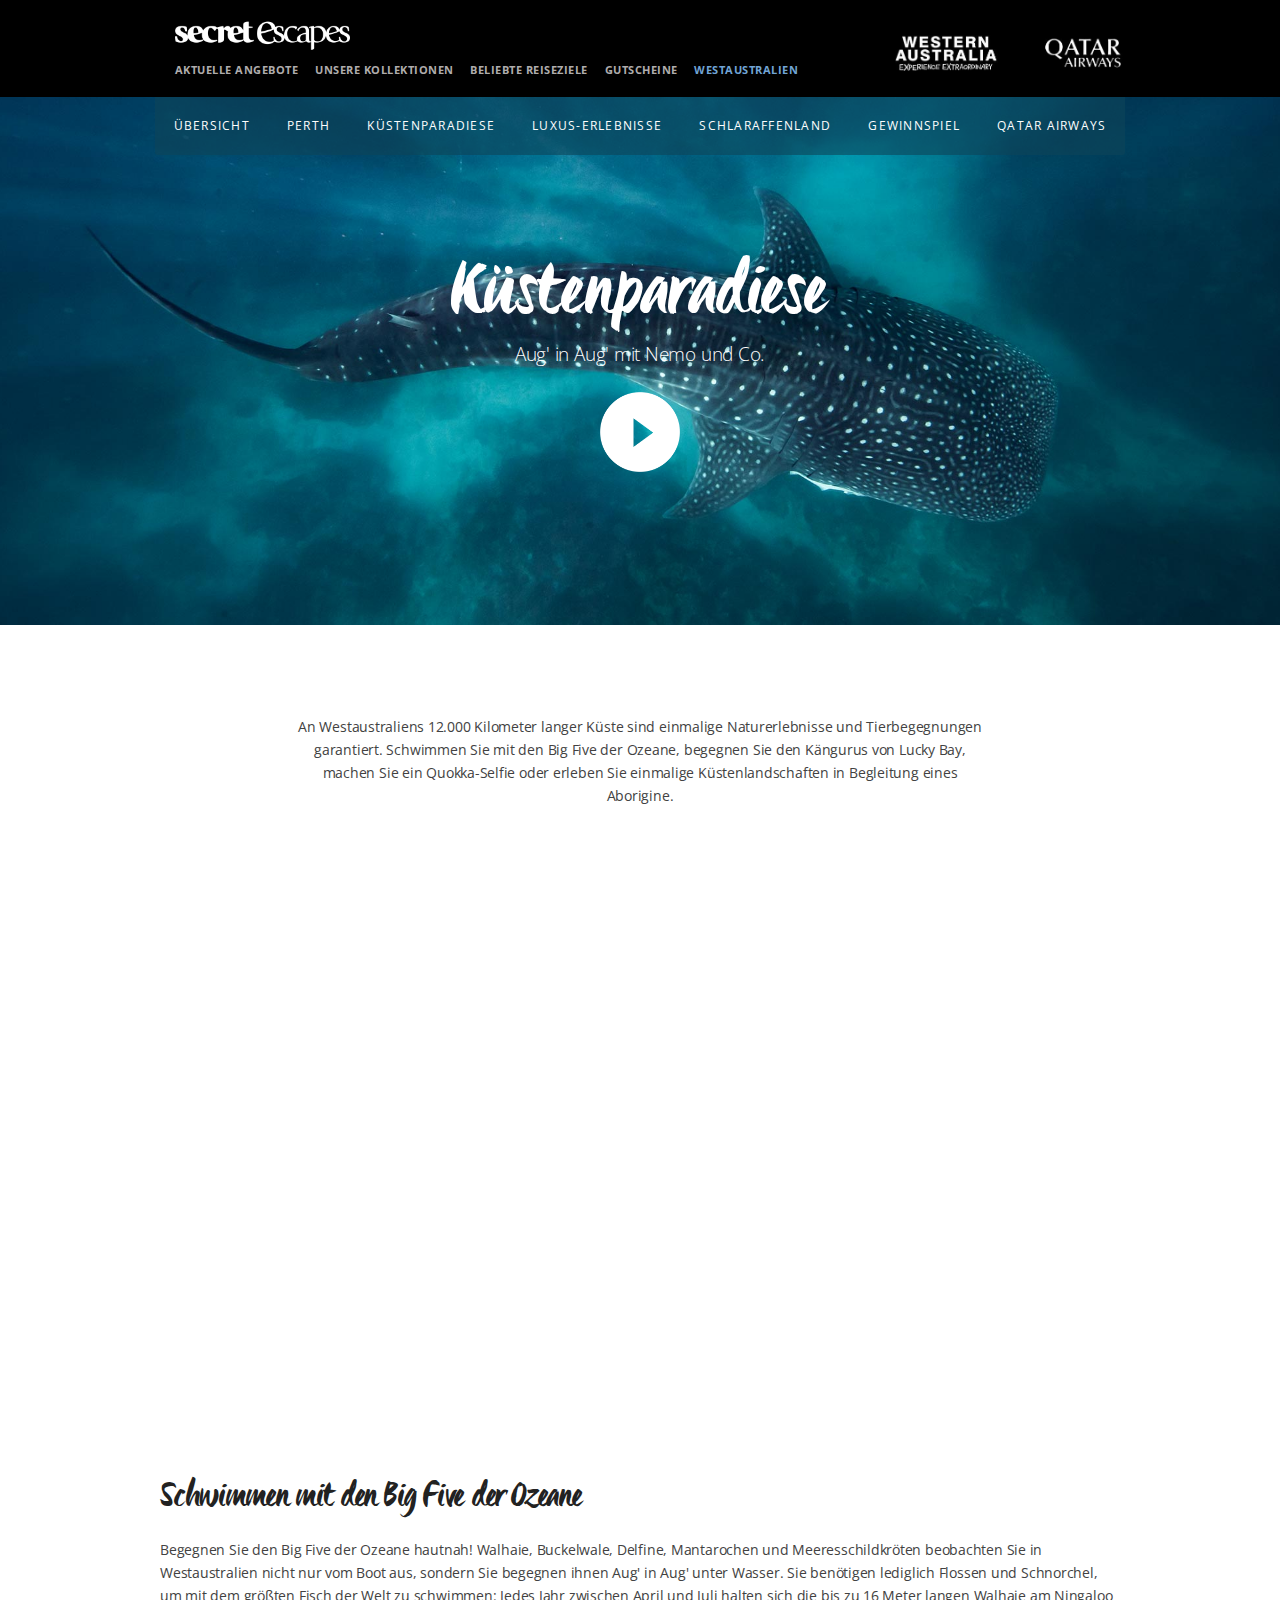
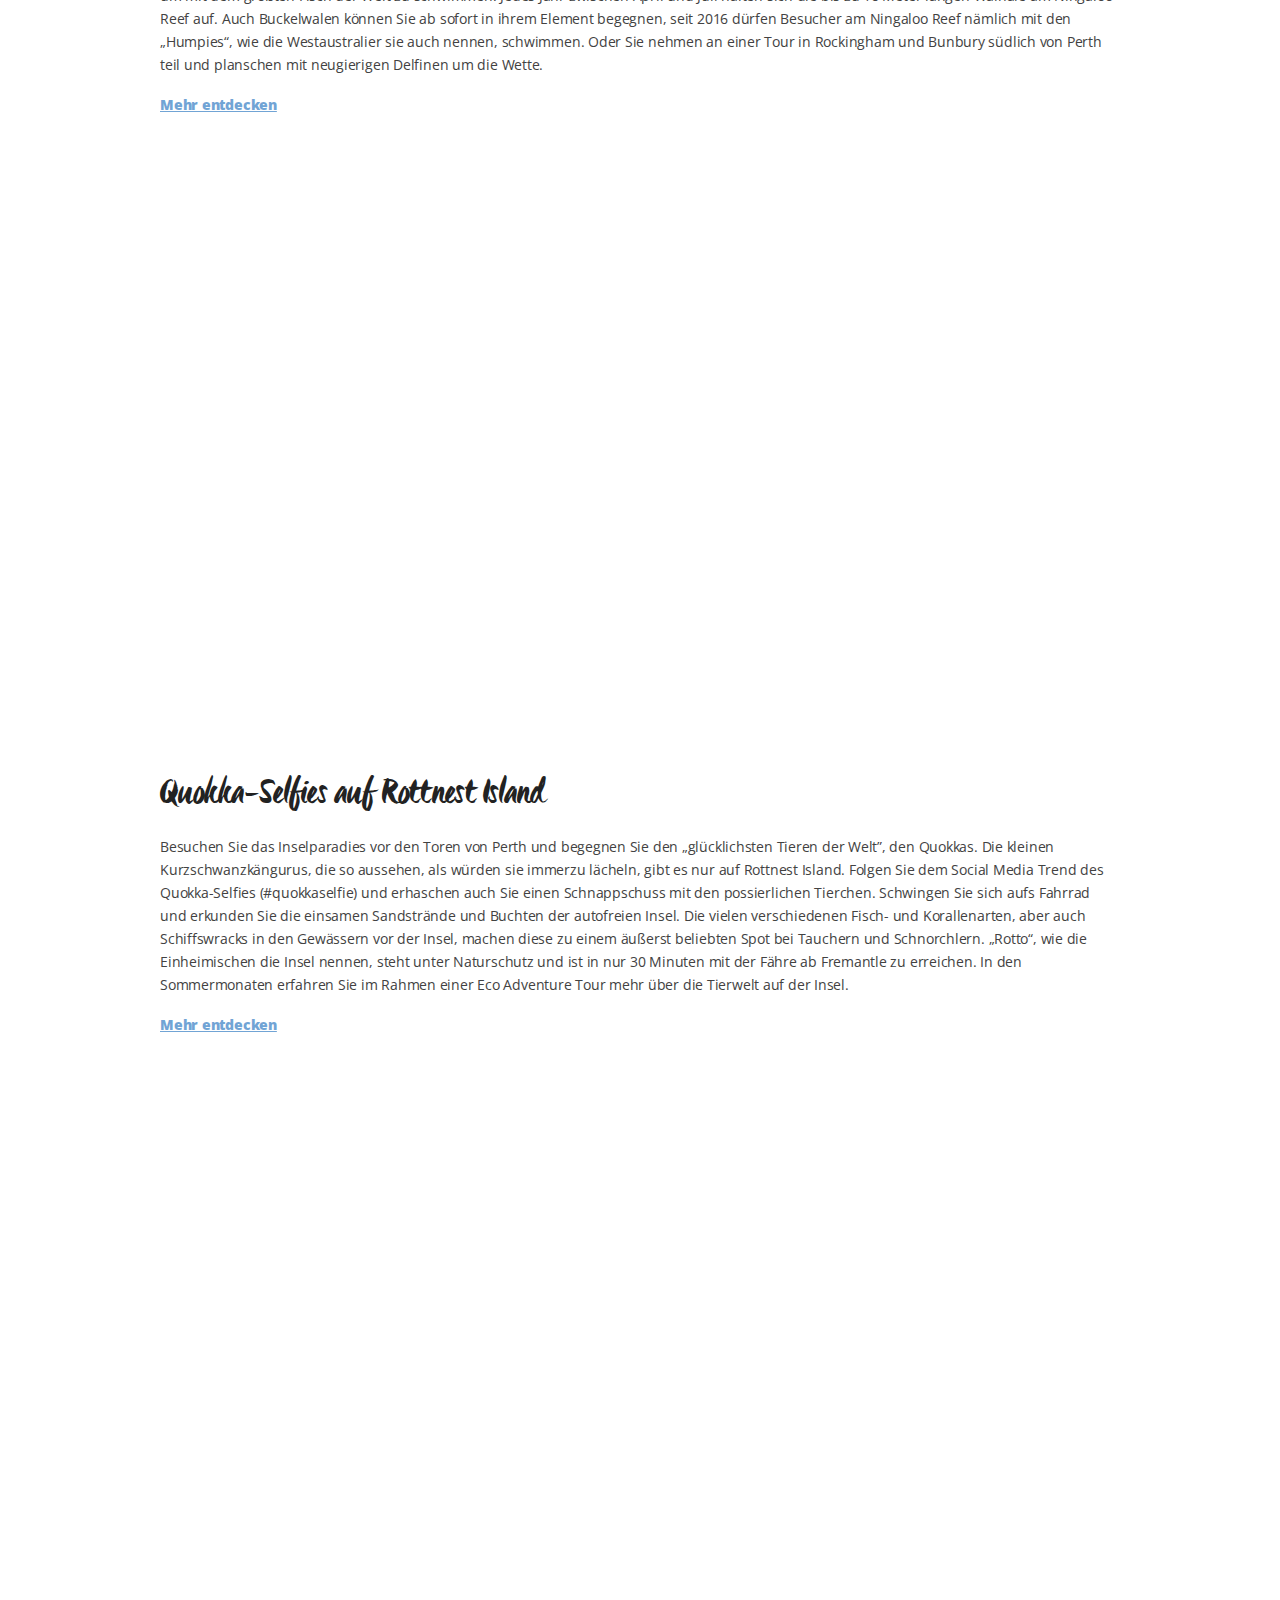
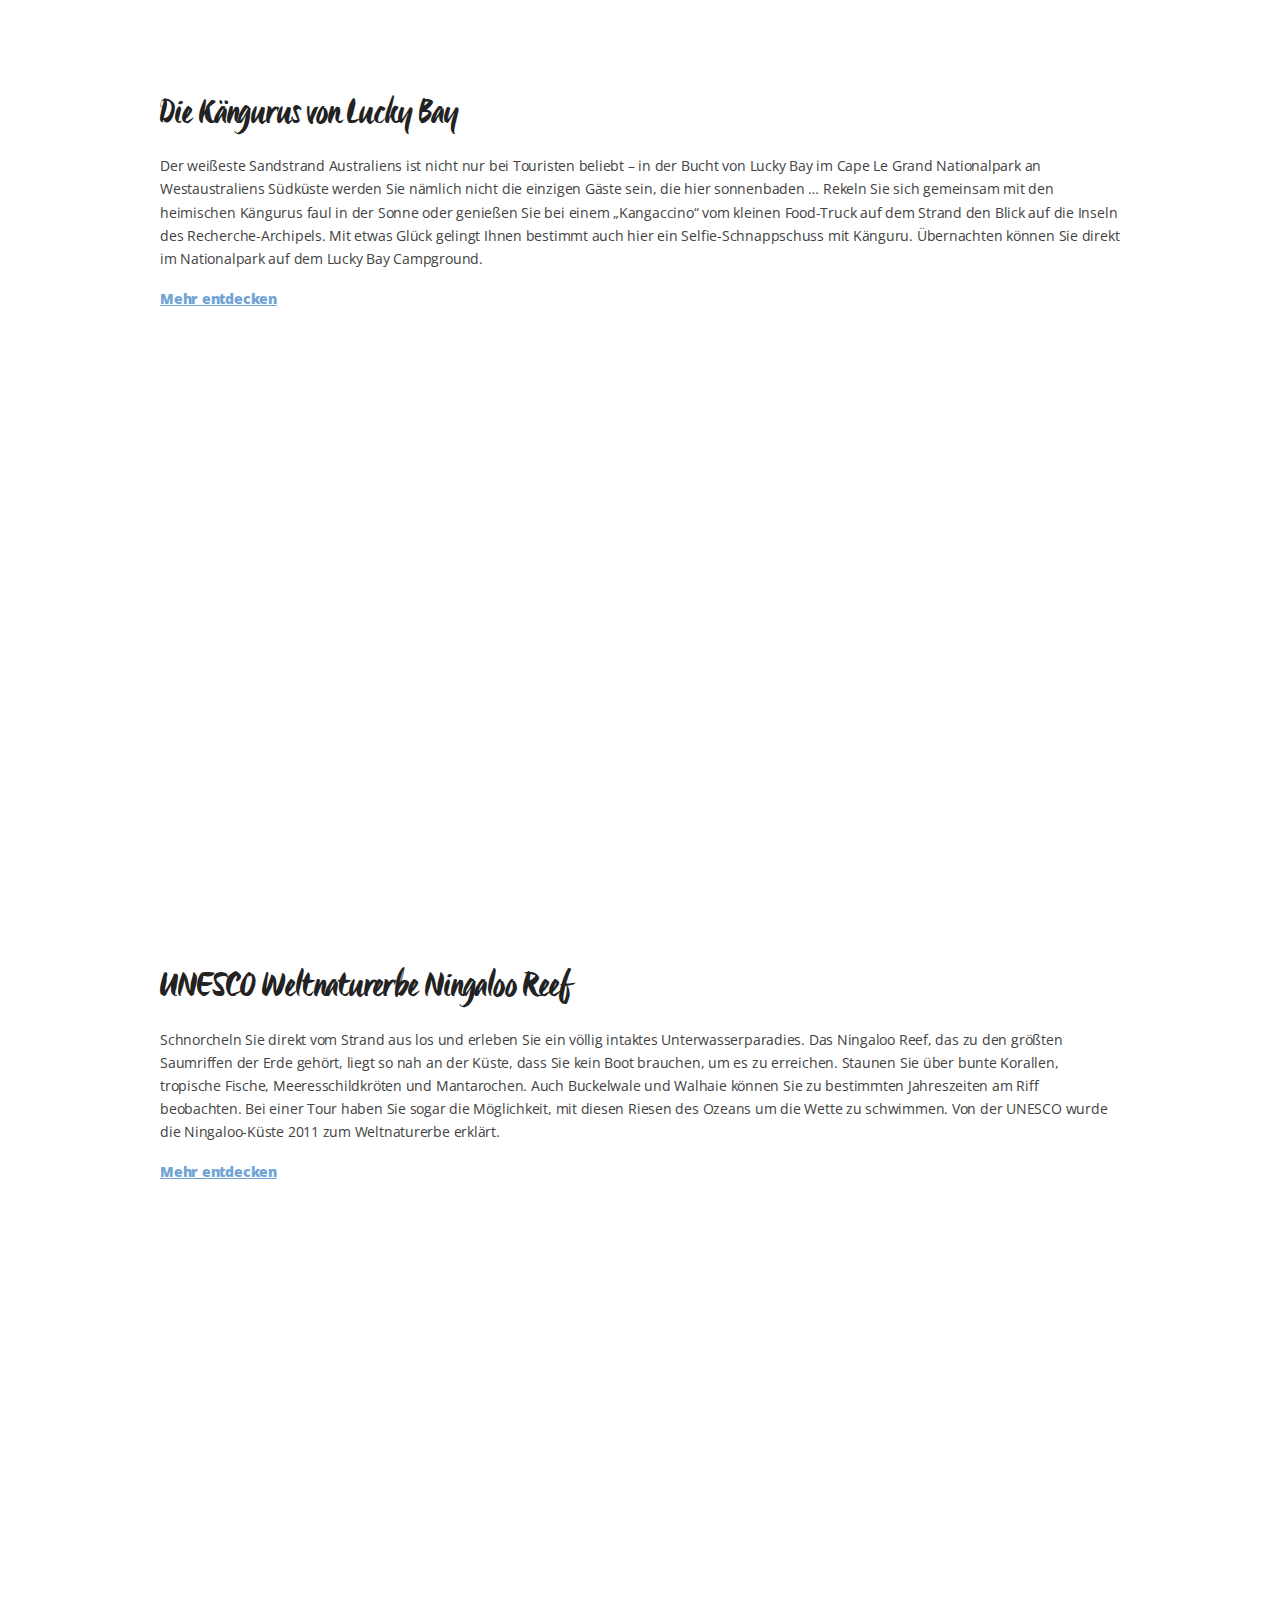
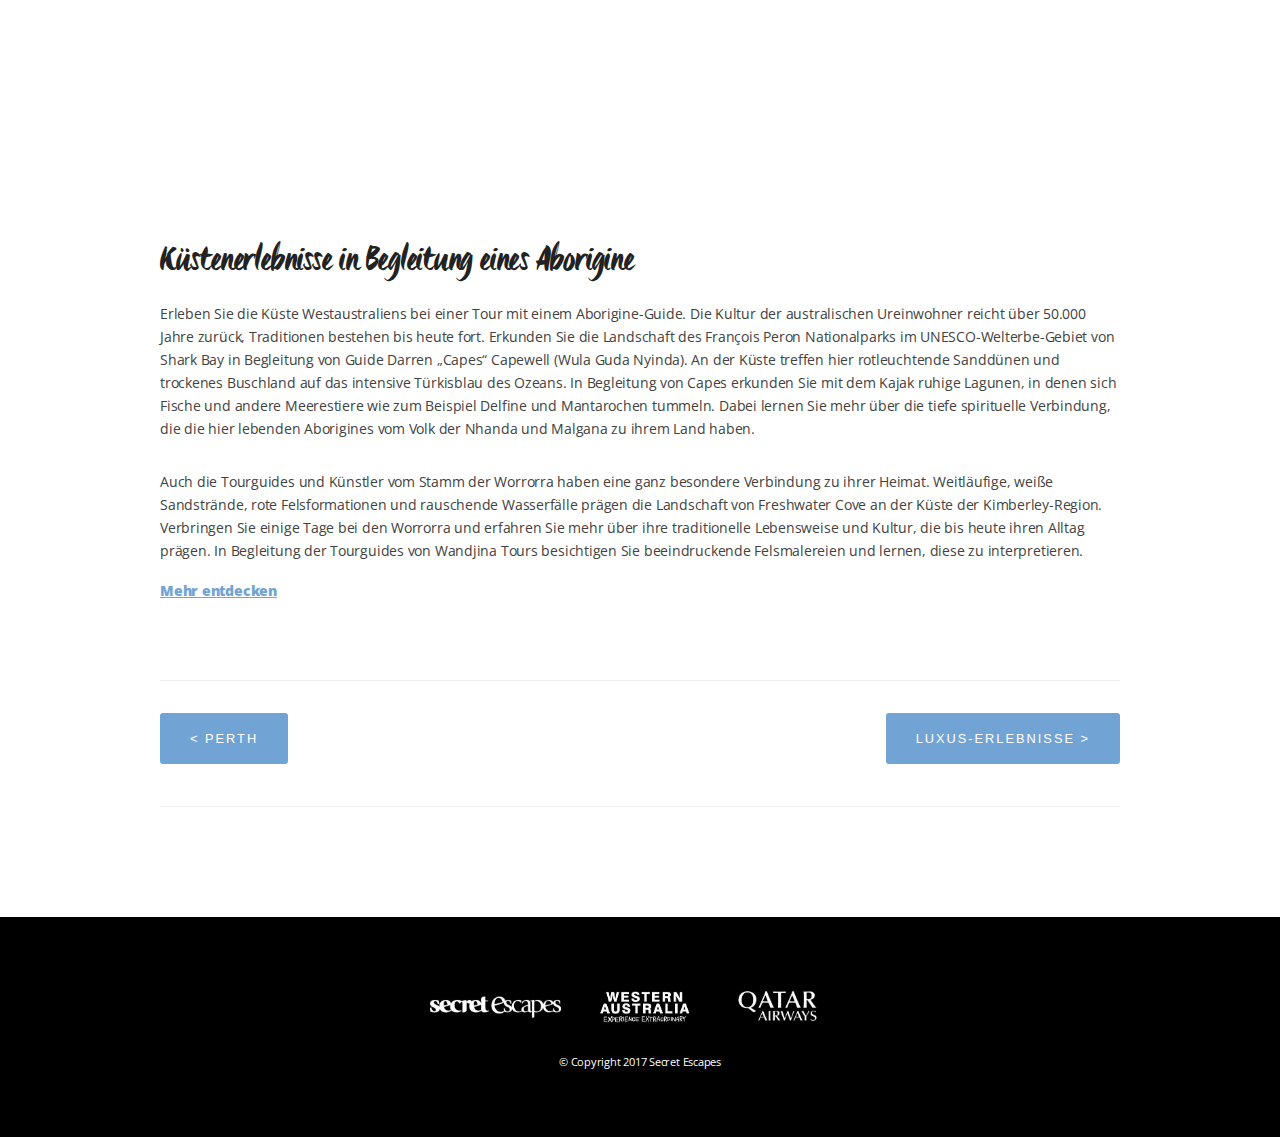
==== kustenparadiese.html @ 9f9bfd12 "original site" ====
<!DOCTYPE html>
<!--[if lt IE 7]>      <html class="no-js lt-ie9 lt-ie8 lt-ie7"> <![endif]-->
<!--[if IE 7]>         <html class="no-js lt-ie9 lt-ie8"> <![endif]-->
<!--[if IE 8]>         <html class="no-js lt-ie9"> <![endif]-->
<!--[if gt IE 8]><!--> <html class="no-js"> <!--<![endif]-->

<head>
<meta charset="utf-8">
<meta http-equiv="X-UA-Compatible" content="IE=edge">
<title>Erleben Sie Außergewöhnliches in Westaustralien</title>
<meta name="viewport" content="width=device-width, initial-scale=1">
<link href='http://fonts.googleapis.com/css?family=Open+Sans:400,300,600' rel='stylesheet' type='text/css'>
<link rel="stylesheet" type="text/css" href="fonts/MyFontsWebfontsKit.css">
<link rel="stylesheet" href="css/global.css">
<link rel="stylesheet" href="css/fancybox.css">
<link rel="stylesheet" href="css/main.css">
<script src="js/scripts.min.js"></script>

</head>
<body> 



<div class="header">
        
    <header class="site-header">

        <div class="row">

            <div class="mobile-menu-open"></div>
            
            <div class="se-logo">
                <a target="_blank" href="https://www.secretescapes.de/current-sales"><img src="images/SE_logo.png"></a>
            </div>

            <div class="site-nav">
                <div class="mobile-menu-close"></div>
                <ul>
                    <li><a href="https://www.secretescapes.de/aktuelle-angebote">Aktuelle Angebote</a></li>
                    <li><a href="https://www.secretescapes.de/strandurlaub/filter">Unsere Kollektionen</a></li>
                    <li><a href="https://www.secretescapes.de/top-destinations?id=topdHeaderLink">Beliebte Reiseziele</a></li>
                    <li><a href="https://www.secretescapes.de/geschenkgutscheine">Gutscheine</a></li>
                    <li><a class="current" href="index.html">Westaustralien</a></li>
                </ul>
            </div>

            <div class="partner-logo">
                <img src="images/partner-logo.jpg">
            </div>

        </div>

    </header>

    <div class="row">
        <div class="microsite-nav">
            <ul>
                <li><a href="index.html">Übersicht</a></li>
                <li><a href="perth.html">Perth</a></li>
                <li><a href="kustenparadiese.html">Küstenparadiese</a></li>
                <li><a href="luxus-erlebnisse.html">Luxus-Erlebnisse</a></li>
                <li><a href="schlaraffenland.html">Schlaraffenland</a></li>
                <li><a target="_blank" href="http://www.qatarairways.com/de/de/offers/visit-western-australia.page">GEWINNSPIEL</a></li>
                <li class="qatar-nav-link"><a href="qatar-airways.html">Qatar Airways</a></li>
            </ul>
        </div>
    </div>

</div>

<div class="main">

    <div class="hero hero-kustenparadiese">
        <div class="hero-text-wrap">
            <div class="hero-text">
                <h1>Küstenparadiese</h1>
                <h4>Aug' in Aug' mit Nemo und Co.</h4>
                <div class="play">
                    <a class="various fancybox.iframe" href="https://www.youtube.com/embed/nnSu4DzCwVo?autoplay=1"><img class="play-btn" src="images/play.png"></a> 
                </div>
            </div>
        </div>
    </div>

    <div class="content">

        <div class="intro">
            <div class="mobile-headline">
                <h1>Küstenparadiese</h1>
                <h4>Aug' in Aug' mit Nemo und Co.</h4>
            </div>
            <p class="single-col">An Westaustraliens 12.000 Kilometer langer Küste sind einmalige Naturerlebnisse und Tierbegegnungen garantiert. Schwimmen Sie mit den Big Five der Ozeane, begegnen Sie den Kängurus von Lucky Bay, machen Sie ein Quokka-Selfie oder erleben Sie einmalige Küstenlandschaften in Begleitung eines Aborigine.</p>
        </div>

        <div class="boxes clearfix">

                <div class="tile clearfix">
                    <div class="vid">
                        <iframe src='https://www.youtube.com/embed/Ptk-8Y-uWZo' frameborder='0' allowfullscreen></iframe>
                    </div>
                    <div class="text">
                        <h2>Schwimmen mit den Big Five der Ozeane</h2>
                        <p>Begegnen Sie den Big Five der Ozeane hautnah! Walhaie, Buckelwale, Delfine, Mantarochen und Meeresschildkröten beobachten Sie in Westaustralien nicht nur vom Boot aus, sondern Sie begegnen ihnen Aug' in Aug' unter Wasser. Sie benötigen lediglich Flossen und Schnorchel, um mit dem größten Fisch der Welt zu schwimmen: Jedes Jahr zwischen April und Juli halten sich die bis zu 16 Meter langen Walhaie am Ningaloo Reef auf. Auch Buckelwalen können Sie ab sofort in ihrem Element begegnen, seit 2016 dürfen Besucher am Ningaloo Reef nämlich mit den „Humpies“, wie die Westaustralier sie auch nennen, schwimmen. Oder Sie nehmen an einer Tour in Rockingham und Bunbury südlich von Perth teil und planschen mit neugierigen Delfinen um die Wette. <br /><a target="_blank" href="http://www.westernaustralia.com/de/Things_to_See_and_Do/Sun_Surf_and_Sea_Life/Pages/Sun,%20Surf%20and%20Sea%20Life.aspx">Mehr entdecken</a></p>
                    </div>
                </div>

                <div class="tile clearfix">
                                    <div class="vid">
                        <iframe src='https://www.youtube.com/embed/fYHuXnl3d_k' frameborder='0' allowfullscreen></iframe>
                    </div>

                    <div class="text">
                        <h2>Quokka-Selfies auf Rottnest Island</h2>
                        <p>Besuchen Sie das Inselparadies vor den Toren von Perth und begegnen Sie den „glücklichsten Tieren der Welt”, den Quokkas. Die kleinen Kurzschwanzkängurus, die so aussehen, als würden sie immerzu lächeln, gibt es nur auf Rottnest Island. Folgen Sie dem Social Media Trend des Quokka-Selfies (#quokkaselfie) und erhaschen auch Sie einen Schnappschuss mit den possierlichen Tierchen. Schwingen Sie sich aufs Fahrrad und erkunden Sie die einsamen Sandstrände und Buchten der autofreien Insel. Die vielen verschiedenen Fisch- und Korallenarten, aber auch Schiffswracks in den Gewässern vor der Insel, machen diese zu einem äußerst beliebten Spot bei Tauchern und Schnorchlern. „Rotto“, wie die Einheimischen die Insel nennen, steht unter Naturschutz und ist in nur 30 Minuten mit der Fähre ab Fremantle zu erreichen. In den Sommermonaten erfahren Sie im Rahmen einer Eco Adventure Tour mehr über die Tierwelt auf der Insel. <br /><a target="_blank" href="http://www.westernaustralia.com/de/Destinations/Experience_Perth/Rottnest_Island/Pages/Rottnest_Island.aspx">Mehr entdecken</a></p>
                    </div>
                </div>

                <div class="tile clearfix">
                    <div class="vid">
                        <iframe src='https://www.youtube.com/embed/OnEwaex9RH8' frameborder='0' allowfullscreen></iframe>
                    </div>

                    <div class="text">
                        <h2>Die Kängurus von Lucky Bay</h2>
                        <p>Der weißeste Sandstrand Australiens ist nicht nur bei Touristen beliebt – in der Bucht von Lucky Bay im Cape Le Grand Nationalpark an Westaustraliens Südküste werden Sie nämlich nicht die einzigen Gäste sein, die hier sonnenbaden … Rekeln Sie sich gemeinsam mit den heimischen Kängurus faul in der Sonne oder genießen Sie bei einem „Kangaccino“ vom kleinen Food-Truck auf dem Strand den Blick auf die Inseln des Recherche-Archipels. Mit etwas Glück gelingt Ihnen bestimmt auch hier ein Selfie-Schnappschuss mit Känguru. Übernachten können Sie direkt im Nationalpark auf dem Lucky Bay Campground. <br /><a target="_blank" href="http://www.westernaustralia.com/de/Destinations/Australias_Golden_Outback/Esperance_-_Bay_of_Isles/Pages/Esperance_Bay_of_Isles.aspx">Mehr entdecken</a></p>
                    </div>
                </div>

                <div class="tile clearfix">

                                        <div class="vid">
                        <iframe src='https://www.youtube.com/embed/FwDtuWQeB3Y' frameborder='0' allowfullscreen></iframe>
                    </div>
                    <div class="text">
                        <h2>UNESCO Weltnaturerbe Ningaloo Reef</h2>
                        <p>Schnorcheln Sie direkt vom Strand aus los und erleben Sie ein völlig intaktes Unterwasserparadies. Das Ningaloo Reef, das zu den größten Saumriffen der Erde gehört, liegt so nah an der Küste, dass Sie kein Boot brauchen, um es zu erreichen. Staunen Sie über bunte Korallen, tropische Fische, Meeresschildkröten und Mantarochen. Auch Buckelwale und Walhaie können Sie zu bestimmten Jahreszeiten am Riff beobachten. Bei einer Tour haben Sie sogar die Möglichkeit, mit diesen Riesen des Ozeans um die Wette zu schwimmen. Von der UNESCO wurde die Ningaloo-Küste 2011 zum Weltnaturerbe erklärt. <br /><a target="_blank" href="http://www.westernaustralia.com/de/Destinations/Australias_Coral_Coast/Ningaloo/Pages/Ningaloo_Reef.aspx">Mehr entdecken</a></p>
                    </div>
                </div>

                <div class="tile clearfix">

                    <div class="vid">
                        <iframe src='https://www.youtube.com/embed/28pOGjFrPyY' frameborder='0' allowfullscreen></iframe>
                    </div>
                    <div class="text">
                        <h2>Küstenerlebnisse in Begleitung eines Aborigine</h2>
                        <p>Erleben Sie die Küste Westaustraliens bei einer Tour mit einem Aborigine-Guide. Die Kultur der australischen Ureinwohner reicht über 50.000 Jahre zurück, Traditionen bestehen bis heute fort. Erkunden Sie die Landschaft des François Peron Nationalparks im UNESCO-Welterbe-Gebiet von Shark Bay in Begleitung von Guide Darren „Capes“ Capewell (Wula Guda Nyinda). An der Küste treffen hier rotleuchtende Sanddünen und trockenes Buschland auf das intensive Türkisblau des Ozeans. In Begleitung von Capes erkunden Sie mit dem Kajak ruhige Lagunen, in denen sich Fische und andere Meerestiere wie zum Beispiel Delfine und Mantarochen tummeln. Dabei lernen Sie mehr über die tiefe spirituelle Verbindung, die die hier lebenden Aborigines vom Volk der Nhanda und Malgana zu ihrem Land haben. </p>
                        <p>Auch die Tourguides und Künstler vom Stamm der Worrorra haben eine ganz besondere Verbindung zu ihrer Heimat. Weitläufige, weiße Sandstrände, rote Felsformationen und rauschende Wasserfälle prägen die Landschaft von Freshwater Cove an der Küste der Kimberley-Region. Verbringen Sie einige Tage bei den Worrorra und erfahren Sie mehr über ihre traditionelle Lebensweise und Kultur, die bis heute ihren Alltag prägen. In Begleitung der Tourguides von Wandjina Tours besichtigen Sie beeindruckende Felsmalereien und lernen, diese zu interpretieren. <br /><a target="_blank" href="http://www.westernaustralia.com/de/Things_to_See_and_Do/People_and_Lifestyle/Pages/Indigenous_Culture.aspx">Mehr entdecken</a></p>
                    </div>
                </div>

        </div>

                <div class="pagination clearfix">
            <div class="back-page">
                <a class="button" href="perth.html">< Perth</a>
            </div>
            <div class="next-page">
                <a class="button" href="luxus-erlebnisse.html">Luxus-Erlebnisse ></a>
            </div>
        </div>

</div><!-- closes content -->


</div><!-- closes main -->

<footer>
    <img src="images/footer-logo.jpg">
    <p>© Copyright 2017 Secret Escapes</p>
</footer>


<!-- FancyBox -->
<script type="text/javascript" src="https://s3-eu-west-1.amazonaws.com/secretescapes/austria/js/jquery.fancybox.js?v=2.1.5"></script>
    <script type="text/javascript">
    $(document).ready(function() {
    $(".various").fancybox({
        maxWidth    : 800,
        maxHeight   : 600,
        fitToView   : false,
        width       : '80%',
        height      : '80%',
        autoSize    : false,
        closeClick  : false,
        openEffect  : 'none',
        closeEffect : 'none'
    });
});
</script>
<script>
$(".various").fancybox({
  padding: 0,
  helpers: {
    overlay: {
      locked: false
    }
  }
});
</script>
<script>
  (function(i,s,o,g,r,a,m){i['GoogleAnalyticsObject']=r;i[r]=i[r]||function(){
  (i[r].q=i[r].q||[]).push(arguments)},i[r].l=1*new Date();a=s.createElement(o),
  m=s.getElementsByTagName(o)[0];a.async=1;a.src=g;m.parentNode.insertBefore(a,m)
  })(window,document,'script','https://www.google-analytics.com/analytics.js','ga');

  ga('create', 'UA-58683379-15', 'auto');
  ga('send', 'pageview');

</script>

</body>
</html>
---- fonts/MyFontsWebfontsKit.css ----
/**
 * @license
 * MyFonts Webfont Build ID 2968369, 2015-02-09T05:08:49-0500
 * 
 * The fonts listed in this notice are subject to the End User License
 * Agreement(s) entered into by the website owner. All other parties are 
 * explicitly restricted from using the Licensed Webfonts(s).
 * 
 * You may obtain a valid license at the URLs below.
 * 
 * Webfont: Origo by JOEBOB graphics
 * URL: http://www.myfonts.com/fonts/joebob/origo/regular/
 * Copyright: &#x00C2;&#x00A9; 2014 GEERT
 * Licensed pageviews: 20,000
 * 
 * 
 * License: http://www.myfonts.com/viewlicense?type=web&buildid=2968369
 * 
 * © 2015 MyFonts Inc
*/


/* @import must be at top of file, otherwise CSS will not work */
@import url("//hello.myfonts.net/count/2d4b31");

  
@font-face {font-family: 'Origo';src: url('webfonts/2D4B31_0_0.eot');src: url('webfonts/2D4B31_0_0.eot?#iefix') format('embedded-opentype'),url('webfonts/2D4B31_0_0.woff2') format('woff2'),url('webfonts/2D4B31_0_0.woff') format('woff'),url('webfonts/2D4B31_0_0.ttf') format('truetype');}
---- css/global.css ----
.site-nav .core-site-nav,
.site-nav li+li {
    border-top: 1px solid #000
}

article,
aside,
details,
figcaption,
figure,
footer,
header,
hgroup,
menu,
nav,
section {
    display: block
}

body {
    line-height: 1
}

ol,
ul {
    list-style: none
}

blockquote,
q {
    quotes: none
}

blockquote:after,
blockquote:before,
q:after,
q:before {
    content: '';
    content: none
}

table {
    border-collapse: collapse;
    border-spacing: 0
}

*,
:after,
:before {
    box-sizing: border-box;
    -webkit-font-smoothing: antialiased;
    font-smoothing: antialiased;
    text-rendering: optimizeLegibility
}

img {
    height: auto;
    max-width: 100%;
    vertical-align: bottom
}

.js-svg-swap {
    max-width: 100%;
    width: 100%
}

a {
    color: inherit;
    text-decoration: none
}

body,
html {
    height: 100%
}

.hidden {
    position: absolute;
    left: -9999em;
    top: auto;
    width: 1px;
    overflow: hidden
}

.image-ratio.image-ratio-16-9:before,
.image-ratio.image-ratio-21-9.hero-image:before,
.image-ratio.image-ratio-21-9:before,
.image-ratio.image-ratio-4-3:before {
    content: "";
    width: 100%;
    display: block
}

@-webkit-keyframes back-and-forth {
    from,
    to {
        background-position: 0 0
    }
    50% {
        background-position: 100% 0
    }
}

@keyframes back-and-forth {
    from,
    to {
        background-position: 0 0
    }
    50% {
        background-position: 100% 0
    }
}

@-webkit-keyframes super-spin {
    from {
        -webkit-transform: rotate(0);
        transform: rotate(0)
    }
    to {
        -webkit-transform: rotate(1080deg);
        transform: rotate(1080deg)
    }
}

@keyframes super-spin {
    from {
        -webkit-transform: rotate(0);
        transform: rotate(0)
    }
    to {
        -webkit-transform: rotate(1080deg);
        transform: rotate(1080deg)
    }
}

.image-ratio {
    position: relative;
    background-repeat: no-repeat;
    background-position: center;
    background-size: cover
}

.image-ratio .image-caption {
    position: absolute;
    font-size: .66em;
    bottom: -20px;
    right: 0;
    color: rgba(0, 0, 0, .66)
}

.image-ratio.image-ratio-4-3:before {
    padding-top: 75%
}

.image-ratio.image-ratio-16-9:before {
    padding-top: 56.25%
}

.image-ratio.image-ratio-21-9:before {
    padding-top: 42.8571429%
}

.image-ratio.image-ratio-21-9.hero-image:before {
    padding-top: 75%
}

.columns-4-4-4:after,
.row:after {
    content: " "
}

html {
    font-size: 62.5%;
    color: #fff;
    background-color: #fff
}

body,
button,
input,
keygen,
select,
textarea {
    font: 400 14px/1.728 "Lato", "Helvetica Neue", sans-serif;
    letter-spacing: -.015em;
    -webkit-text-size-adjust: 100%
}

@media (min-width:970px) {
    body,
    button,
    input,
    keygen,
    select,
    textarea {
        font-size: 15px
    }
}

.h1,
h1 {
    font-size: 3.375em
}



@media (min-width:750px) {
    .image-ratio.image-ratio-21-9.hero-image:before {
        padding-top: 42.8571429%
    }
    .h1,
    h1 {
        font-size: 5.063em
    }
}

.h2,
h2 {
    font-size: 2em
}


@media (min-width:750px) {
    .h2,
    h2 {
        font-size: 2.986em
    }
}

.h3,
h3 {
    font-size: 1.728em
}



.h4,
h4 {
    font-size: 1.728em;
    margin-bottom: .325em
}

em {
    font-style: italic
}

strong {
    font-weight: 600
}

ol li,
ul li {
    list-style-position: inside
}

ul li {
    list-style-type: none
}

ol li {
    list-style-type: decimal
}

.content-list ul li,
.microsite-nav li, 
.microsite-nav-black li, 
.site-nav li,
.site-pre-header li {
    list-style-type: none
}

hr {
    margin: 1em 0;
    padding: 0
}

p+* {
    margin-top: 1em
}

.align-left {
    text-align: left
}

.align-right {
    text-align: right
}

.align-center {
    text-align: center
}

.row {
    max-width: 970px;
    margin-left: auto;
    margin-right: auto;
    position: relative
}

.row:after {
    display: block;
    clear: both
}

.row-padding {
    padding-left: 1em;
    padding-right: 1em
}

.row+.row {
    margin-top: 2.986em
}

.site-pre-header {
    display: none;
    background-color: #292728;
    padding-top: .667em;
    padding-bottom: .667em
}

.site-pre-header>.row {
    padding-left: 2em;
    padding-right: 2em
}

.site-pre-header>.row ul {
    color: #ccc;
    font-size: .833em;
    font-weight: 400
}


.site-pre-header li {
    display: inline-block
}

.site-pre-header li a {
    transition: all .4s ease;
    display: block;
    text-decoration: none;
    line-height: 1.728
}

.site-pre-header li a:hover {
    color: #fff
}

.site-pre-header li+li {
    margin-left: .667em;
    padding-left: .667em;
    border-left: 1px solid #ccc
}

.site-header {
    color: #fff;
    background-color: #000;
    padding-top: 1em;
    padding-bottom: 1em;
}

.site-header>.row {
    padding-left: 1.33333em;
    padding-right: 1.33333em
}

.site-logo {
    margin-bottom: 10px;
    float: left;
    width: 100%;
}

.site-logo img {
    width: 146px
}


.microsite-nav,
.microsite-nav li,
.microsite-nav ul,
.microsite-nav-black, 
.microsite-nav-black li,
.microsite-nav-black ul,
.mobile-logo,
.mobile-menu-logos,
.page-content {
    text-align: center
}

.partner-logo img {
    display: none
}

@media (min-width:800px) {
    .partner-logo img {
        display: block;
        float: right;
        width: 230px;
        position:absolute;
        top: 20px;
        right:0;
    }
    .mobile-menu-logos {
        display: none
    }
}



.mobile-menu-logos {
    position: absolute;
    bottom: 0;
    width: 100%;
    padding-top: 1em;
    padding-bottom: 1em;
    background-color: rgba(0, 0, 0, .5)
}

@media (max-height:450px) and (max-width:800px) {
    .mobile-menu-logos {
        position: static
    }
    .site-nav {
        overflow-y: scroll
    }
}

.mobile-menu-logos img {
    display: inline;
    width: 150px;
    vertical-align: middle;
    padding-top: .833em;
    padding-bottom: .833em
}

.mobile-menu-close,
.mobile-menu-open {
    height: 20px;
    width: 25px;
    cursor: pointer
}

@media (min-width:800px) {
    .mobile-menu-logos img {
        display: none
    }
}

.mobile-menu-open {
    position: absolute;
    display: block;
    float: left;
    vertical-align: top;
    background: url("../images/quad-burger.png") center no-repeat;
    background-size: contain
}

.mobile-menu-open.open {
    display: none
}

@media (min-width:450px) {
    .mobile-menu-logos .partner-logo+.partner-logo img {
        margin-right: 0;
        margin-left: 1.728em
    }
    .mobile-menu-open {
        margin-top: 5px
    }
}

@media (min-width:800px) {
    .mobile-menu-open {
        display: none
    }
}

.mobile-menu-close {
    display: block;
    margin: 1.5em 1em 1em;
    background: url("../images/sexy-close-btn.png") center no-repeat;
    background-size: contain
}

.site-nav,
.site-nav li a:hover {
    background-color: black;
}

@media (min-width:800px) {
    .mobile-menu-close {
        display: none
    }
}

.site-nav {
    transition: left .4s ease;
    z-index: 20;
    position: fixed;
    top: 0;
    left: -75%;
    width: 75%;
    height: 100%
}

.site-nav li a {
    transition: all .4s ease;
    display: block;
    padding: .694em 1em;
    color: #dadada;
    font-size: 1em;
    font-weight: 700;
    text-transform: uppercase;
    text-decoration: none
}

.microsite-nav li a, .microsite-nav-black li a,
.site-footer {
    font-size: .833em;
    font-weight: 400
}

.site-nav li a:hover {
    color: #71a4d5;
}

.site-nav .core-site-nav {
    border-bottom: 1px solid #000
}

.site-nav .current {
    color: #71a4d5;
}

.site-nav.open {
    left: 0
}

@media (min-width:800px) {
    .site-nav,
    .site-nav li a:hover {
        background-color: transparent
    }
    .site-nav {
        position: static;
        width: auto;
        height: auto;
        padding: 0;
        /* margin-top: 1em */
    }
    .site-nav li {
        display: inline-block
    }
    .site-nav li a {
        padding: 0;
        font-size: .833em
    }
    .site-nav li+li {
        padding-left: 1em;
        border: 0
    }
    .site-nav .core-site-nav {
        border: 0
    }
}

.microsite-nav {
    z-index: 10;
    position: absolute;
    top: 0;
    left: 0;
    right: 0;
    bottom: auto;
    background-color: rgba(14, 68, 88, 0.6);
    overflow: hidden;
}

.microsite-nav-black {
    z-index: 10;
    position: absolute;
    top: 0;
    left: 0;
    right: 0;
    bottom: auto;
    background-color: rgba(0, 0, 0, .5);
    overflow: hidden;
}

@media (min-width:970px) {
    .microsite-nav, .microsite-nav-black {
        border-bottom-left-radius: 3px;
        border-bottom-right-radius: 3px
    }
}

.microsite-nav ul, .microsite-nav-black ul {
    display: block;
    white-space: nowrap;
    overflow: scroll;
    overflow-x: auto;
    overflow-y: hidden
}

@media (min-width:850px) {
    .microsite-nav ul, .microsite-nav-black ul {
        display: inline-block;
        display: -webkit-flex;
        display: -ms-flexbox;
        display: flex;
        -webkit-flex-flow: row nowrap;
        -ms-flex-flow: row nowrap;
        flex-flow: row nowrap;
        -webkit-justify-content: space-around;
        -ms-flex-pack: distribute;
        justify-content: space-around;
        overflow: visible
    }
}

.microsite-nav li, .microsite-nav-black li {
    transition: all .4s ease;
    display: inline-block;
    color: #fff;
    -webkit-flex-grow: 1;
    -ms-flex-positive: 1;
    flex-grow: 1
}

.microsite-nav li a, .microsite-nav-black li a {
    transition: background-color .4s ease;
    display: block;
    padding: 1.2em 1.44em;
    text-transform: uppercase;
    letter-spacing: .1em;
    text-decoration: none
}

.microsite-nav li.current, .microsite-nav-black li.current {
    color: #28A7E2;
    background-color: rgba(0, 0, 0, .5)
}

.microsite-nav li:hover {
    background-color: #27507b
}

.microsite-nav li:last-child:hover {
    background-color: #64003e;
}


.microsite-nav-black l1:hover {
    background-color: rgba(0, 0, 0, .85)
}

.row.mobile-logo-row {
    margin-top: 2em
}

@media (min-width:750px) {
    .microsite-nav li a, .microsite-nav-black li a {
        padding: 1.44em 1.2em
    }
    .row.mobile-logo-row {
        display: none
    }
}

.mobile-logo img {
    display: inline-block;
    max-width: 175px;
    vertical-align: middle;
    margin: 1em
}

.site-footer {
    padding-top: 4em;
    padding-bottom: 4em;
    color: #ccc;
    background-color: #000
}

.site-footer p {
    margin-left: auto;
    margin-right: auto;
    max-width: 750px
}







.mobile-navi {
  display:none
}
---- css/main.css ----
/* ==========================================================================
   WELCOME TO DARK BLUE
============================================================================= */

html, button, input, select, textarea {color: #222}
html * {
  -webkit-font-smoothing: antialiased;
  -moz-osx-font-smoothing: grayscale;
}
body {overflow-x:hidden;}
html {font-size: 1em; line-height: 1.4;}
html, body {margin:0;padding:0;font-family: "Helvetica Neue", Helvetica, Arial, sans-serif}
.clearfix:before,.clearfix:after {content: " "; /* 1 */display: table; /* 2 */}
.clearfix:after {clear: both;}
/* For IE 6/7 only - Include this rule to trigger hasLayout and contain floats. */
.clearfix {*zoom: 1;}
/* Remove the gap between images, videos, audio and canvas and the bottom of their containers: h5bp.com/i/440 */
audio, canvas, img, video {vertical-align: middle;}
/* Remove default fieldset styles */
fieldset {border: 0; margin: 0; padding: 0;}
ul {list-style:none}
/* Allow only vertical resizing of textareas. */
textarea {resize: vertical;}
ul, li, p, h1, h2, h3, h4, h5, h6 {padding:0;margin:0;font-weight:normal;}
li {list-style:none}
a {text-decoration:none}
img {max-width:100%}
a img {border:none}
*, *:after, *:before {-webkit-box-sizing: border-box; -moz-box-sizing: border-box; box-sizing: border-box;}
.overflow-hidden {overflow: hidden;}
blockquote {margin: 0; padding: 0;}




/* ==========================================================================
   Typography
============================================================================= */

h1,h2 {
	font-family: "Origo", "Open Sans", Helvetica, Arial, sans-serif
}

h1 {
    font-size: 6rem;
    text-transform:none;
}

h2 {
    font-weight: 100;
    font-size: 2.4rem;
    text-transform:none;
    line-height: 1;
    margin-bottom: 12px;
}

h3 {
    color:#fff;
    line-height:1.3;
    font-size:2rem
}



h3,h4,p,li {
    font-family: "Open Sans", Helvetica, Arial, sans-serif
}

h4 {
    font-weight: 100;
    font-size: 1.6rem;
}

p {
    margin-bottom: 18px;
    line-height: 1.6;
    color: #424242;
    font-size: 0.9rem;
}

.button {
    background-color: #71a4d5;
    border-radius: 3px;
    padding:18px 30px;
    font-size: 0.8rem;
    text-transform:uppercase;
    letter-spacing:2px;
    color:#fff;
    transition:all ease 0.3s;
}

.pagination {
	margin-bottom: 110px;
	border-bottom: 1px solid #eee;
	padding-bottom: 55px;
	border-top: 1px solid #eee;
	padding-top: 44px;
}

.next-page {
	float:right;
	width:50%;
	text-align:right
}

.back-page {
	float:left;
	width:50%
}

@media (max-width:700px) {

.pagination a {
	width:100%;
	text-align:center;
	display: inline-block;
} 

.next-page {
	width:100%;
	text-align:center
}

.back-page {
	width:100%;
	text-align:center;
	margin-bottom: 10px;
}

.pagination {
	margin-bottom: 40px;
	border-bottom: none;
	padding-bottom: 55px;
	border-top: none;
	padding-top: 0px;
}

}



.offer .button {
 background-color: #ff8c00;
}

.offer .button:hover {
 background-color: #a05800;
}



.single-col {
	max-width:700px;
	text-align:center;
	margin:0 auto 90px 
}

/* ==========================================================================
   Header
   ========================================================================== */

.header {
	z-index: 100;
	position: absolute;
	width: 100%;
	top: 0;
}

.se-logo {
	width: 175px;
}

@media (max-width:800px) {
	.se-logo {
		margin:auto
	}
}

.microsite-nav li a {
	color:#fff
}

.site-nav li {
	font-size:0.8rem;
	letter-spacing:0.5px;

}
.site-nav li a {
	color:#afacac
}

/* ==========================================================================
   Heroes
   ========================================================================== */

.hero {
	width: 100%;
	height: 60vh;
	position: relative;
}

.hero-text-wrap {
	width: 960px;
	height: 100%;
	margin: auto;
	overflow: auto;
	display: table;
}

@media (max-width:1000px) {
	.hero-text-wrap {
		width:100%;
	}
}


.hero-text {
	/* margin-top: 200px; */
	text-align:center;
	position:relative;
	display: table-cell;
	height: 100%;
	vertical-align: middle;
	padding-top: 100px;
}

.hero-text h1 {
	margin-bottom: 4px;
	font-size:5rem;
	line-height: 1;
}

.hero-text h4 {
	font-size:1.2rem;
	margin-bottom: 22px;
}



img.play-btn {
	width:80px
}

@media (max-width:800px) {
	.hero-text {
		
	}
}

.hero-text h1,
.hero-text h4,
.hero-text p {
	color:#fff
}

.hero-overview {
	background: url(../images/bg-overview.jpg) no-repeat center/cover;
	height: 100vh
}

.jump-to-content {
	position:absolute;
	bottom:100px;
	width:100%;
	text-align:center;
}

.jump-to-content .button {
	transition:all ease 0.3s;
	background-color:#71a4d5;
	margin-bottom:0
}

.jump-to-content .button:hover {
	background-color:#497096;
	margin-bottom:15px
}

@media (max-width:600px) {
.jump-to-content {
	display:none
}

}

.hero-overview .hero-text h1 {
	position:absolute;
	left: 0;
	margin-top: -169px;
	font-size: 6rem;
	font-family: "Open Sans", Helvetica, Arial, sans-serif;
}

.hero-overview .hero-text h4.overview-p-1 {
	position:absolute;
	left: 136px;
	font-size: 1.36rem;
	margin-top: -176px;
	font-weight: 100;
}

.hero-overview .hero-text h4.overview-p-2 {
	position:absolute;
	left: 201px;
	margin-top: -80px;
	font-size: 1.36rem;
	font-weight: 100;
}

.hero-overview .hero-text {
	margin-top: 400px;
	text-align:center;
	position:relative;
}

@media (max-width:800px) {
	.hero-overview .hero-text {
		margin-top: 300px;
		text-align:center
	}
}

.hero-overview .hero-text h1 img {
	width: 500px;
}

@media (max-width:900px) {

	.hero-overview .hero-text h1 {
		right: 220px;
	}

	.hero-overview .hero-text h4.overview-p-1 {
		right: 371px;
	}

	.hero-overview .hero-text h4.overview-p-2 {
		right: 190px;
	}

}


@media (max-width:800px) {



}

@media (max-width:500px) {

	.hero-overview .hero-text h1 {
		font-size: 4rem;
	}

	.hero-overview .hero-text h4.overview-p-1 {
		position: relative;
		font-size: 1.4rem;

	}

	.hero-overview .hero-text h4.overview-p-2 {
		position: relative;
		font-size: 1.4rem;
		margin-top: -34px;
		right: auto;
		top: auto;
	}

}



.hero-perth {
	background: url(../images/bg-perth.jpg) no-repeat center/cover;
	height: 625px
}

.hero-kustenparadiese {
	background: url(../images/bg-kustenparadiese.jpg) no-repeat center/cover;
	height: 625px
}

.hero-luxus-erlebnisse {
	background: url(../images/bg-luxus-erlebnisse.jpg) no-repeat center top/cover;
	height: 625px
}

.hero-schlaraffenland {
	background: url(../images/bg-schlaraffenland.jpg) no-repeat center/cover;
	height: 625px
}

.hero-qatar {
	background: url(../images/bg-qatar.jpg) no-repeat center/cover;
	height: 625px;
	margin-top: 50px;
}


@media (max-width:600px) {

	.hero-schlaraffenland,
	.hero-perth,
	.hero-kustenparadiese,
	.hero-luxus-erlebnisse,
	.hero-qatar,
	.hero-overview	{
		height: 325px !important
	}

	.hero-kustenparadiese {
	background: url(../images/bg-kustenparadiese.jpg) no-repeat center right/cover;	
	}

		.hero-overview {
	background: url(../images/bg-overview.jpg) no-repeat right top/cover;
	margin-top: 69px;
	}

	.hero-text-wrap h1,
	.hero-text-wrap h4 {
		display:none
	}

}



/* ==========================================================================
   Global Elements
   ========================================================================== */

.vid { 
	position: relative; 
	padding-bottom: 56.25%; 
	height: 0; 
	overflow: hidden; 
	max-width: 100%; 
} 

.vid iframe, .embed-container object, .embed-container embed { 
	position: absolute; 
	top: 0; 
	left: 0; 
	width: 100%; 
	height: 100%; 
}

.content {
	width:960px;
	margin: 90px auto 60px;
}

@media (max-width:1100px) {
	.content {
		width:80%;
		margin: 90px auto 60px;
	}
}

@media (max-width:700px) {
	.content {
		width:80%;
		margin: 60px auto 40px;
	}
}

.col-2 {
	width:48%;
	float:left;
	margin-bottom: 30px
}

.col-2:nth-child(odd) {
	margin-right:4%
}

	@media (max-width:959px) {
		.col-2 {
			width:100%;
			float:left;
			margin-bottom: 30px
		}

		.col-2:nth-child(odd) {
			margin-right:0%
		}
	}


.intro {
	margin-bottom: 60px;
}

.mobile-headline {
	text-align:center;
	margin-bottom:42px;
	display:none
}

.overview-headline {
	text-align:left
}

.mobile-headline h1 {
	font-size:3.5rem;
	line-height: 1;
}

.mobile-headline h4 {
	font-size:1rem;
	font-weight:600
}

@media (max-width:600px) {
	.mobile-headline {
		display:block
	}
}



.tile {
	position:relative;
	margin-bottom: 30px;
}

.tile h2 {
	font-size: 2.3rem;
	/* font-weight: 600; */
	margin-top: 42px;
}

.tile p {
	margin: 22px 0 30px;
}

.tile p a {
	font-weight: 900;
	color:#71a4d5;
	text-decoration:underline;
	line-height: 4;
}

.tile h2.tile-headline {
	position:absolute;
	background-color: #71a4d5;
	color: #fff;
	padding: 16px 22px;
	bottom: 15px;
	left: -15px;
	z-index: 9999;
	transition: all ease-in-out 0.2s;
	margin: 0;
	font-size: 1rem;
	font-family: "Open Sans", Helvetica, Arial, sans-serif;
	font-weight:600;
	text-transform:uppercase;
	letter-spacing:1px
}

.tile:hover h2.tile-headline {
	background-color: #3e5f80;
	bottom: 25px;

}

.tile .img {
	float:left;
	width: 100%;
	margin-right:5%;
	position: relative;
}

.tile .text {
	float:left;
	width: 100%;
}

.boxes .tile .img {
    transform: scale(1);
    opacity: 1;
    transition: all ease-in-out 0.3s;
    width: 100%;
}
    .boxes .tile .img:hover {
      transform: scale(1.02);
    }

.home-boxes .tile img {
    transform: scale(1);
    opacity: 1;
    transition: all ease-in-out 0.3s;
    width: 100%;
}
    .home-boxes .tile img:hover {
      transform: scale(1.02);
    }

.boxes .tile .img h4 {
	position: absolute;
	top: 20px;
	left: 20px;
	color: #fff;
	background: rgba(0, 0, 0, 0.39);
	padding: 8px 16px;
	font-size: 0.8rem;
	text-transform: uppercase;
	letter-spacing: 1.5px;
}



@media (max-width:680px) {

	.tile h2.tile-headline {
		font-size:1.5rem;
		padding: 18px 22px 12px;
	}


	.tile:hover h2.tile-headline {
		background-color: #3e5f80;
		bottom:-40px;
	}

	.boxes .tile .img h4 {
		position: absolute;
		top: 0px;
		left: 0px;
		color: #fff;
		background: rgba(0, 0, 0, 0.39);
		padding: 8px 16px;
		font-size: 0.6rem;
		text-transform: uppercase;
		letter-spacing: 1.5px;
	}

}

.tile-play-btn {
	position:absolute;
	z-index:200;
	width:100px !important;
	top:50%;
	left:50%;
	margin:-50px 0 0 -50px;
	transition:all ease 0.3s;
	opacity: 0.4 !important;
}

    .boxes .img:hover .tile-play-btn {
      opacity:1 !important;
      transform: scale(1.2);
    }


/*============ Overview Styles ============*/

.origi {
	font-family: "Origo", "Open Sans", Helvetica, Arial, sans-serif
}

@media (max-width:600px) {
.origi {
	font-family: "Open Sans", Helvetica, Arial, sans-serif;
	font-size:1.4rem;
	font-weight:600;
	line-height:1.4
}
}

.qatar-signoff {
	width: 100%;
	background: url(../images/air-qatar-banner.jpg) no-repeat center ;
	-webkit-background-size: cover;
	-moz-background-size: cover;
	-o-background-size: cover;
	background-size: cover;
}

.qatar-signoff-content-wrap {
	width: 960px;
	margin: auto;
	padding: 90px 0
}

.qatar-signoff img {
	display:none
}

.qatar-signoff p,
.qatar-signoff h2 {
	width: 400px;
	color: #fff
}

.qatar-signoff h3 {
	margin-bottom:30px
}

.qatar-signoff p {
	margin-bottom:36px
}

.qatar-signoff .button {
	background-color:#64003e
}

@media (max-width:1100px) {
	.qatar-signoff-content-wrap {
		width:80%;
	}

	.qatar-signoff {
		width: 100%;
		background: url(../images/air-qatar-banner.jpg) no-repeat right ;
		-webkit-background-size: cover;
		-moz-background-size: cover;
		-o-background-size: cover;
		background-size: cover;
	}
}

@media (max-width:959px) {
	.qatar-signoff {
		width: 100%;
		background: #1f2242;
	}

	.qatar-signoff p,
	.qatar-signoff h3 {
		width: 100%;
		color: #fff
	}

	.qatar-signoff .button {
		background-color:#fff;
		color:#000
	}

	.qatar-signoff img {
		display:block
	}

	.qatar-signoff-content-wrap {
		padding: 42px 0 60px
	}
}









/*============ Content Page Styles ============*/



.hero-qatar h1 {
	line-height:1;
}

.hero-qatar .hero-text {
	/* text-align:left; */
	text-shadow: 1px 1px;
}




/* ==========================================================================
   Offers
   ========================================================================== */


.offers {
	max-width:970px;
	margin:auto;
	padding:0 0 90px 0
}

.offer {

}

.offer-img {
	width:50%;
	float:left;
}

.offer-text {
	width:50%;
	float:left;
	padding-left: 60px;
}

p.offer-price {
	font-weight:600;
	font-size:1.1rem;
	margin-bottom:36px
}

p.offer-price span {
	text-decoration:line-through
}

.offer-text h4 {
	text-transform:uppercase;
	font-size:0.9rem;
	letter-spacing:2px;
	margin-bottom:18px

}


@media (max-width:959px) {
	.offers {
		max-width:80%;
		margin:auto;
		padding:90px 0
	}

	.offer-img {
		width:100%;
	}

	.offer-text {
		width:100%;
		padding:30px 0 0 0
	}
}

.offers-qatar {
	padding:0 0 90px;
	margin-top:-30px
}



/* ==========================================================================
   Footer
   ========================================================================== */

#page-footer {
	color:#fff;
	margin:20px 0 70px;
	position:relative;
}


#page-footer ul {
	position:absolute;
	right:0px;
	top:-10px
}


#page-footer li {
	width: 60px !important;
	float: none !important;
	display:inline-block;
	margin-left:15px
}





/* ==========================================================================
   Footer
   ========================================================================== */

footer {
	background-color:#000;
	text-align:center;
	padding:66px 0 48px
}

footer img {
	width: 420px;
	margin-bottom: 24px;
}

footer p {
	color:#fff;
	font-size:0.7rem
}
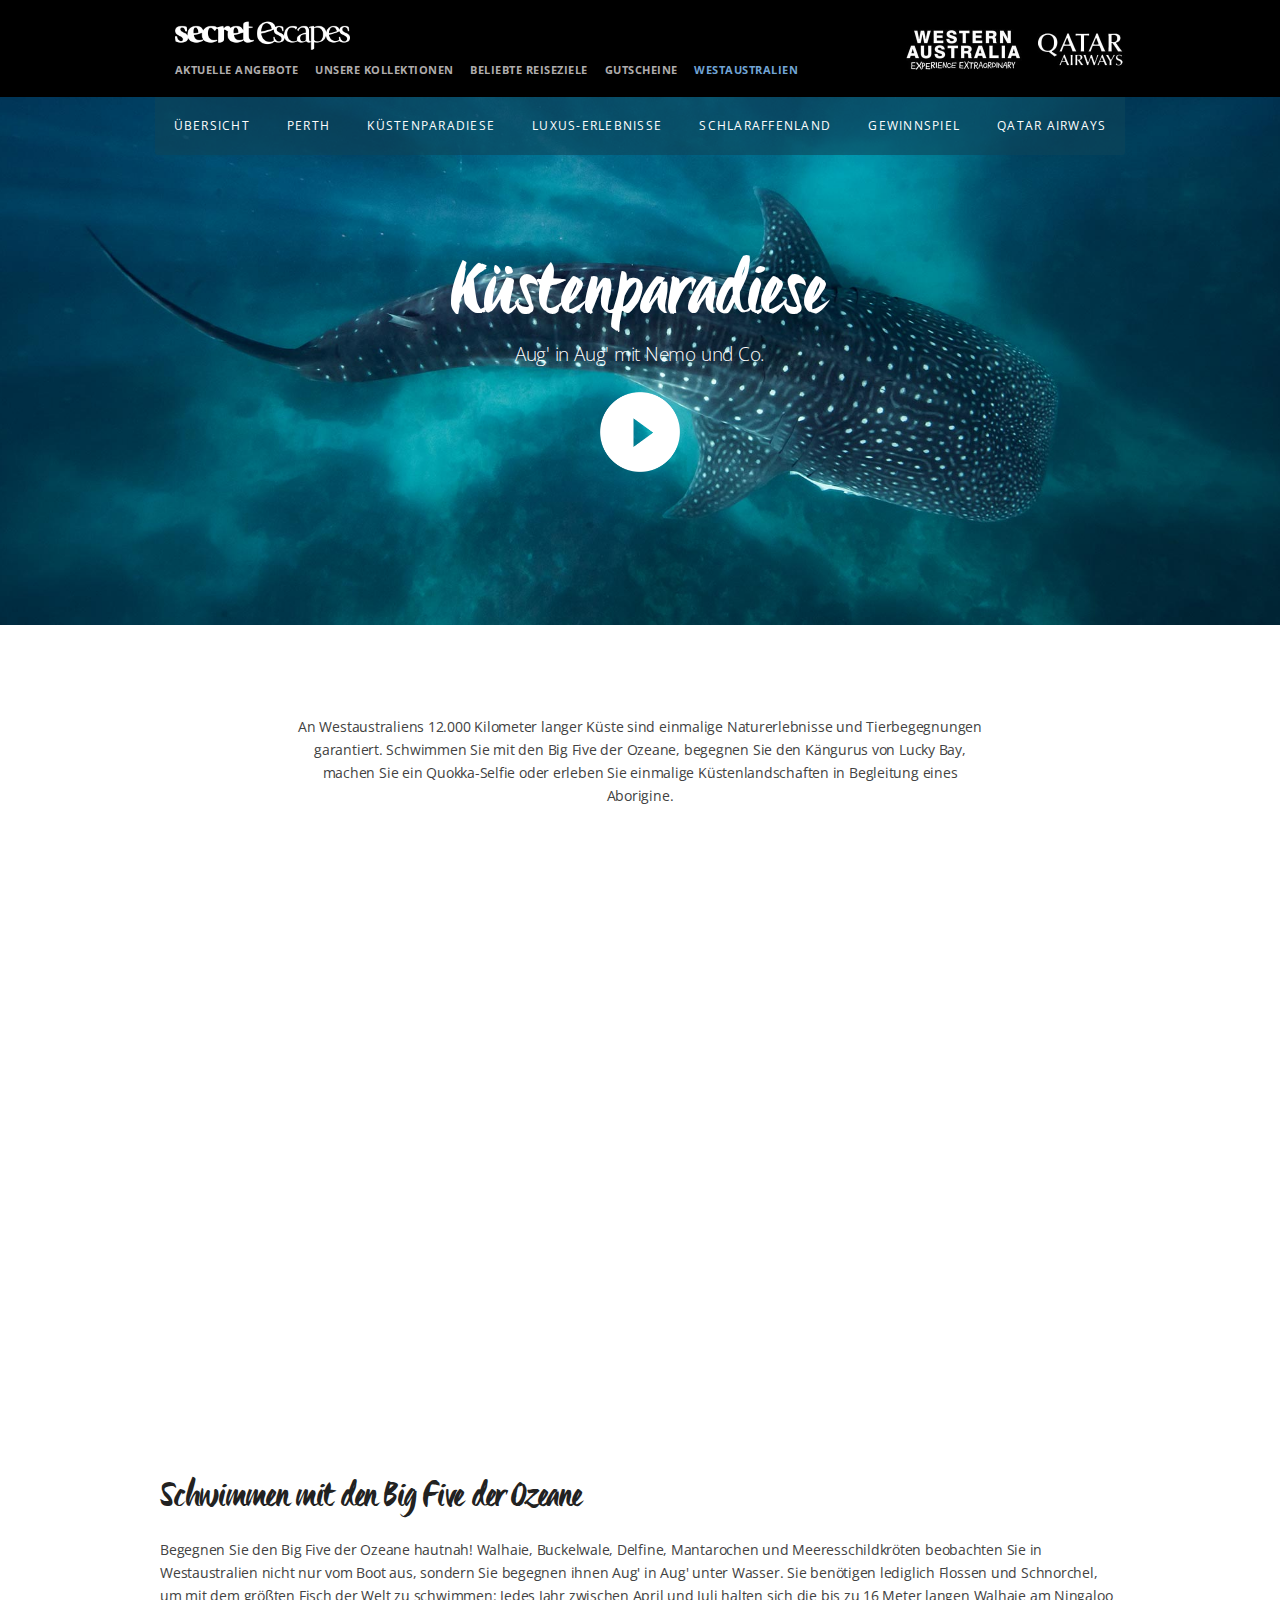
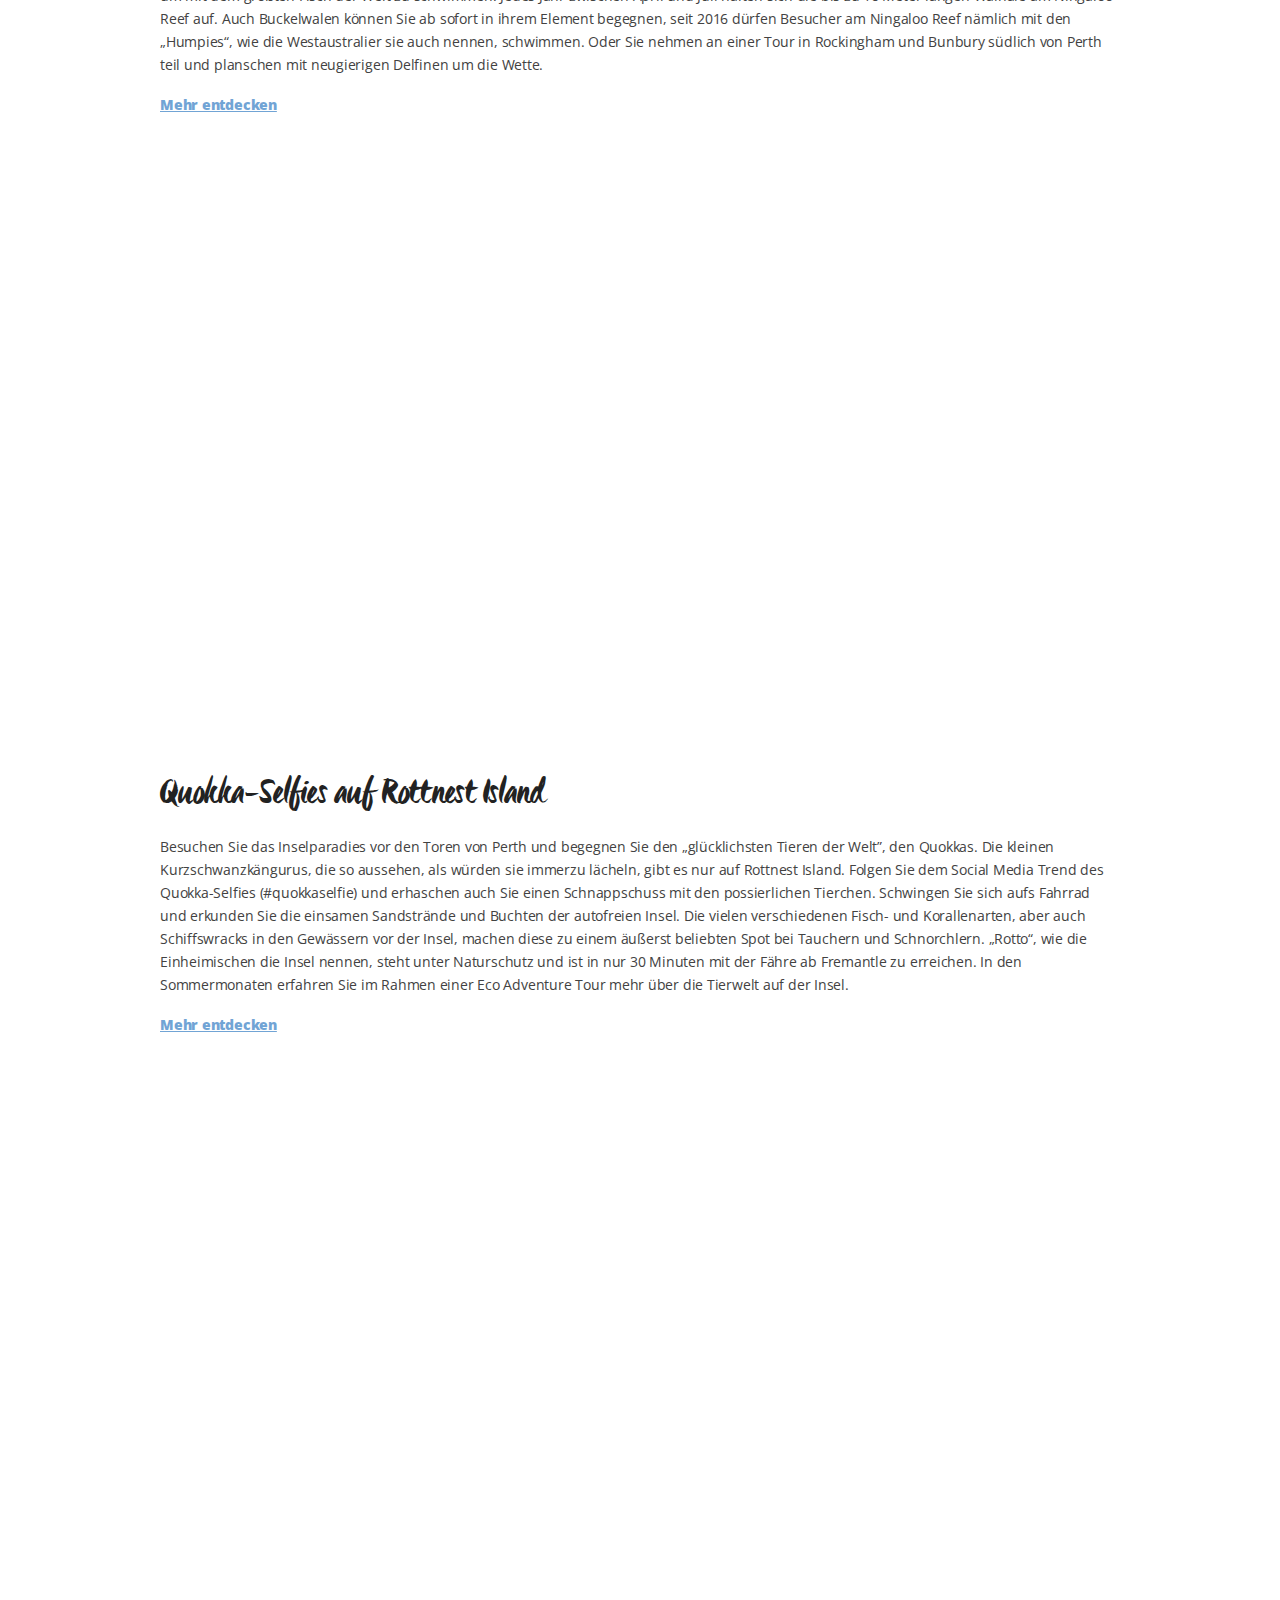
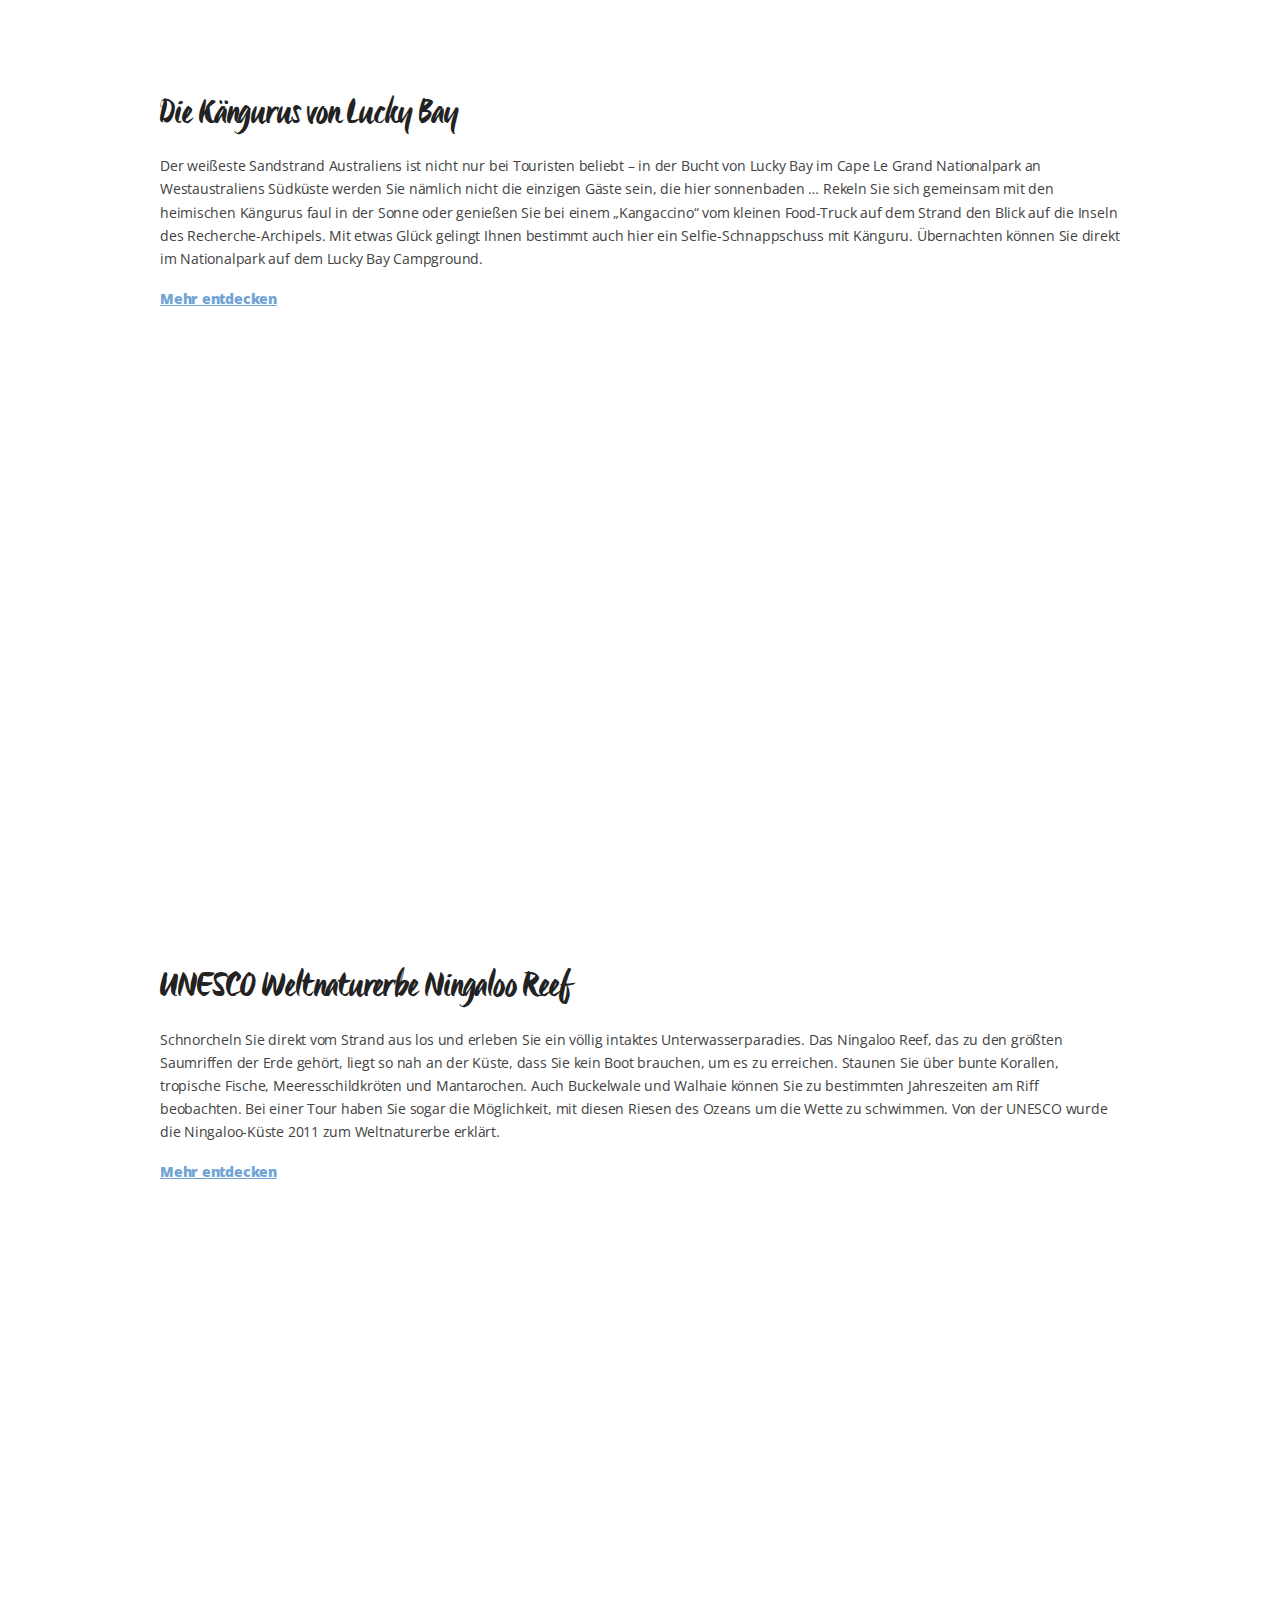
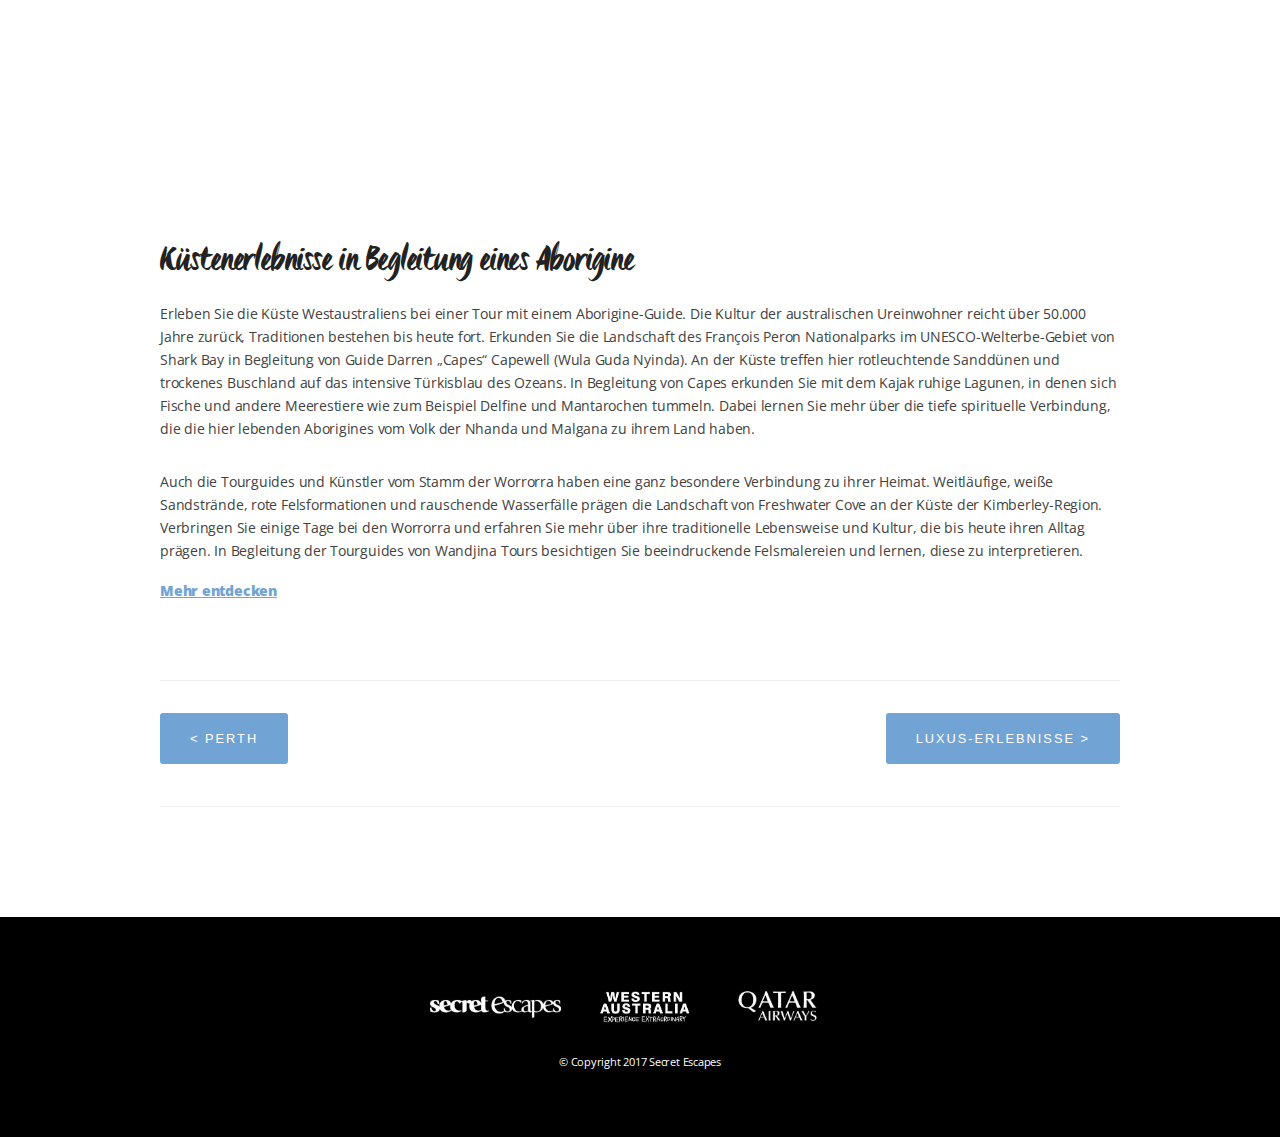
==== commit 251ee8fc: "separate partner logos with links" ====
--- a/kustenparadiese.html
+++ b/kustenparadiese.html
@@ -17,18 +17,18 @@
 <script src="js/scripts.min.js"></script>
 
 </head>
-<body> 
+<body>
 
 
 
 <div class="header">
-        
+
     <header class="site-header">
 
         <div class="row">
 
             <div class="mobile-menu-open"></div>
-            
+
             <div class="se-logo">
                 <a target="_blank" href="https://www.secretescapes.de/current-sales"><img src="images/SE_logo.png"></a>
             </div>
@@ -44,8 +44,9 @@
                 </ul>
             </div>
 
-            <div class="partner-logo">
-                <img src="images/partner-logo.jpg">
+            <div class="partners">
+              <a class="partners__logo" href="http://www.westernaustralia.com/de/Pages/Welcome_to_Western_Australia.aspx"><img src="images/logo-western-australia.png" alt="Westen Australia"></a>
+              <a class="partners__logo" href="http://www.qatarairways.com/de/de/offers/visit-western-australia.page"><img src="images/logo-qatar-airways.png" alt="Qatar Airways"></a>
             </div>
 
         </div>
@@ -76,7 +77,7 @@
                 <h1>Küstenparadiese</h1>
                 <h4>Aug' in Aug' mit Nemo und Co.</h4>
                 <div class="play">
-                    <a class="various fancybox.iframe" href="https://www.youtube.com/embed/nnSu4DzCwVo?autoplay=1"><img class="play-btn" src="images/play.png"></a> 
+                    <a class="various fancybox.iframe" href="https://www.youtube.com/embed/nnSu4DzCwVo?autoplay=1"><img class="play-btn" src="images/play.png"></a>
                 </div>
             </div>
         </div>
--- a/css/global.css
+++ b/css/global.css
@@ -263,8 +263,8 @@
 }
 
 .content-list ul li,
-.microsite-nav li, 
-.microsite-nav-black li, 
+.microsite-nav li,
+.microsite-nav-black li,
 .site-nav li,
 .site-pre-header li {
     list-style-type: none
@@ -378,7 +378,7 @@
 .microsite-nav,
 .microsite-nav li,
 .microsite-nav ul,
-.microsite-nav-black, 
+.microsite-nav-black,
 .microsite-nav-black li,
 .microsite-nav-black ul,
 .mobile-logo,
@@ -387,19 +387,19 @@
     text-align: center
 }
 
-.partner-logo img {
-    display: none
-}
+/* --------- Partner logos --------- */
+.partners { display: none }
+.partners__logo { display: inline-block; height: 41px; }
+.partners__logo img { height: 100%; }
+.partners__logo + .partners__logo { margin-left: .75em; }
 
 @media (min-width:800px) {
-    .partner-logo img {
-        display: block;
-        float: right;
-        width: 230px;
-        position:absolute;
-        top: 20px;
-        right:0;
-    }
+  .partners  {
+    position: absolute;
+    top: 14px;
+    right: 0;
+    display: block;
+  }
     .mobile-menu-logos {
         display: none
     }
